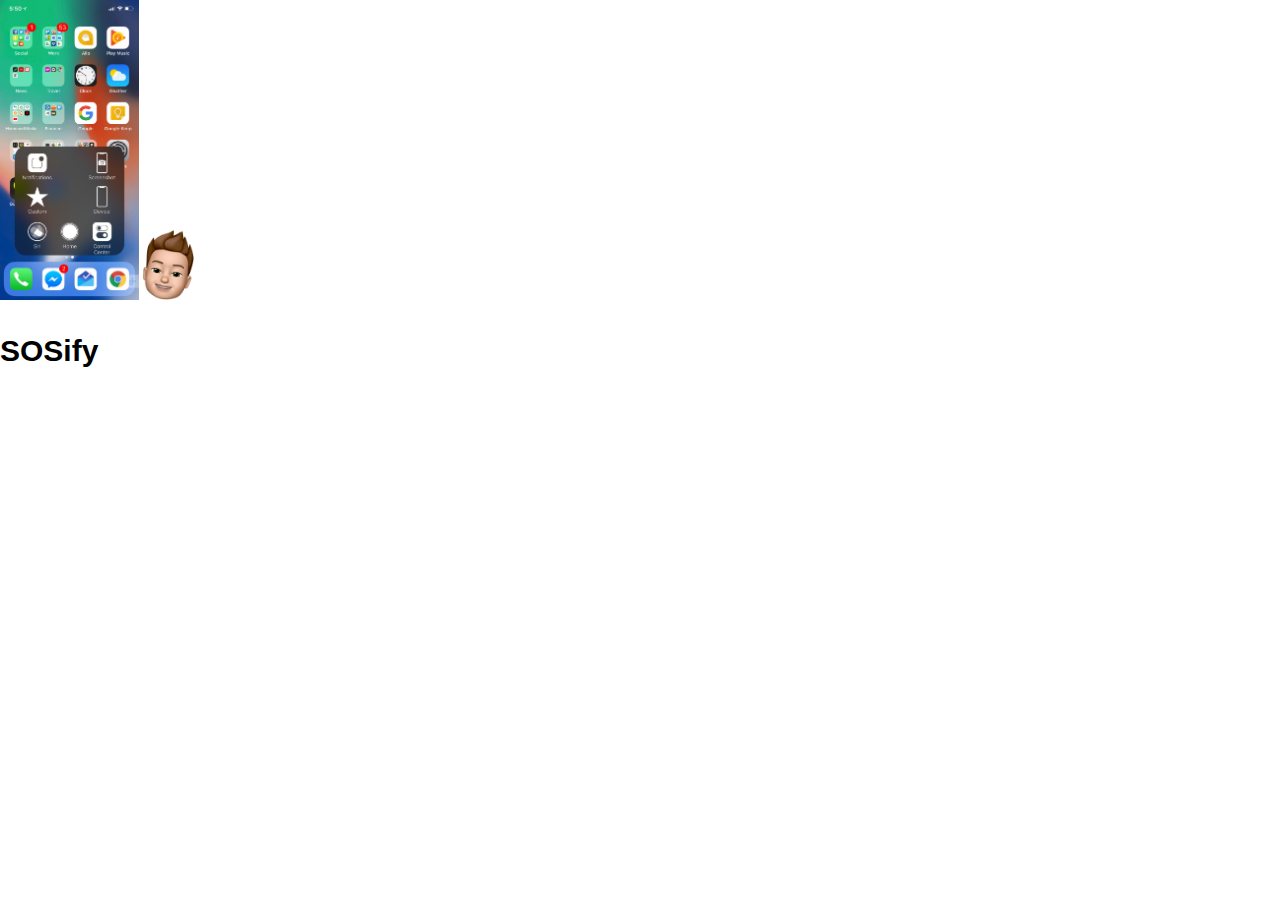
==== index.html @ 4ccb197d "1 test" ====
<!DOCTYPE html>
<html lang="en">
<head>
    <meta charset="UTF-8">
    <meta name="viewport" content="width=device-width, initial-scale=1.0">
    <meta http-equiv="X-UA-Compatible" content="ie=edge">
    <title>SOSify</title>
    <link rel="stylesheet" href="styles/style.css">



</head>
<body>

<img class="screenshot_homepage" src="img/screenshot_from_internet.jpg" alt="SOSify App Icon">

<img class="appicon" src="img/elias_memoji_transparent.png" alt="SOSify App Icon">

<p class="appname">SOSify</p>


    <script src="app.js"></script>
</body>
</html>
<!-- kommentar -->
---- styles/style.css ----
/*@import url('https://fonts.googleapis.com/css?family=Josefin+Sans');*/


body {
    padding:0px;
    margin:0px;
    background-image: url("img/iphone11.png");
    background-position: center;
    background-repeat: cover;
}

p.appname {
  font-size: 30px;
  font-weight: bold;
  font-family: sans-serif;
}

img.appicon {
  height: 70px;
}

img.screenshot_homepage {
  height: 300px;
}
/* ist ja nur ein kommentar*/
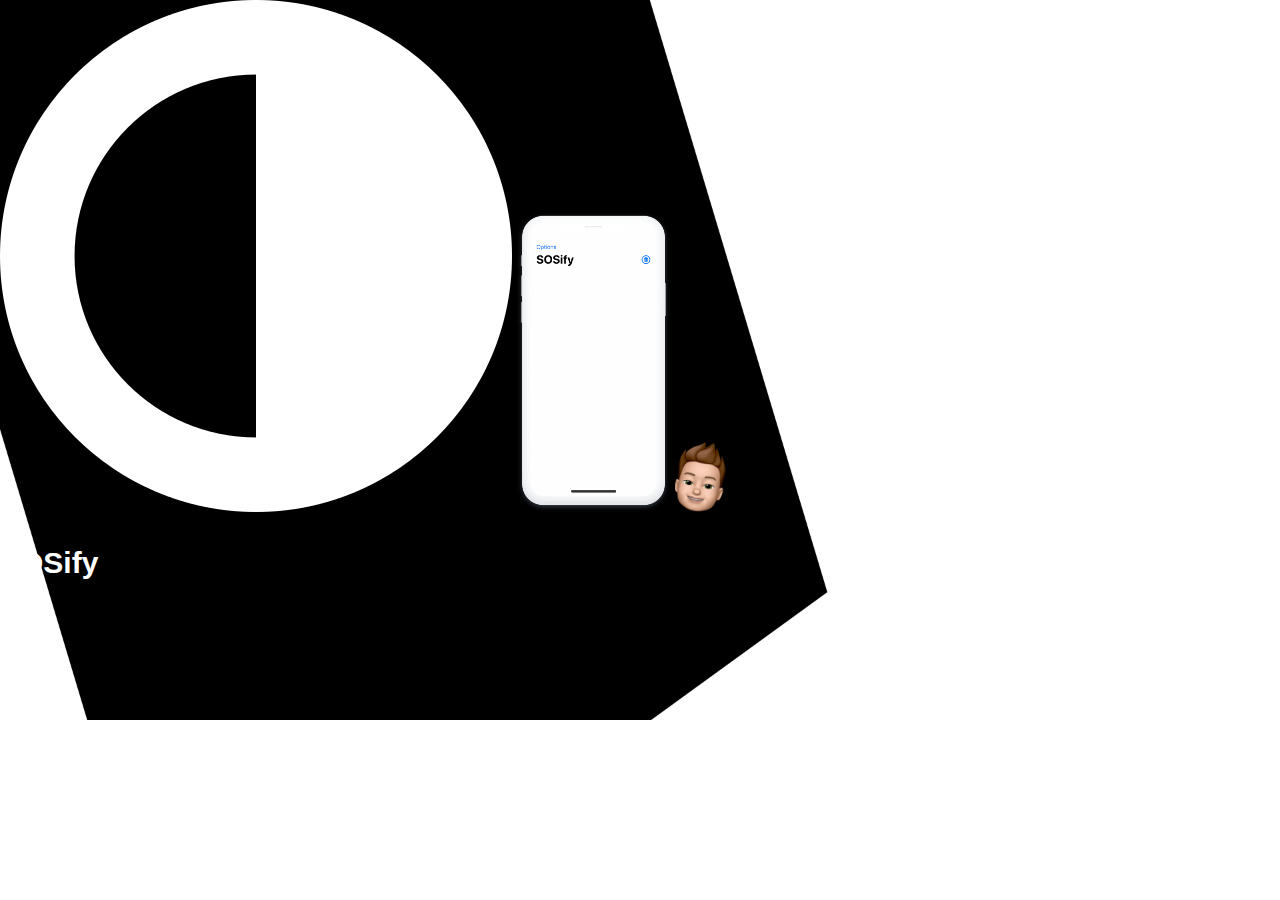
==== commit d46e4661: "update" ====
--- a/index.html
+++ b/index.html
@@ -12,14 +12,16 @@
 </head>
 <body>
 
-<img class="screenshot_homepage" src="img/screenshot_from_internet.jpg" alt="SOSify App Icon">
+<a href="sites/darkmode.html"><img src="img/lightmode.png" alt="turn darkmode on" /></a>
+
+<img class="screenshot_homepage" src="img/mockup_1/iphone11_weiss.png" alt="SOSify App Icon">
 
 <img class="appicon" src="img/elias_memoji_transparent.png" alt="SOSify App Icon">
 
 <p class="appname">SOSify</p>
 
 
-    <script src="app.js"></script>
+    <script src="scripts/modechange.js"></script>
 </body>
 </html>
 <!-- kommentar -->
--- a/styles/style.css
+++ b/styles/style.css
@@ -1,18 +1,22 @@
 /*@import url('https://fonts.googleapis.com/css?family=Josefin+Sans');*/
 
 
+
 body {
-    padding:0px;
-    margin:0px;
-    background-image: url("img/iphone11.png");
-    background-position: center;
-    background-repeat: cover;
+  padding:0px;
+  margin:0px;
+  background-image: url("../img/light_background.png");
+  background-size: cover;
+  background-repeat: no-repeat;
+  position: relative;
 }
+
 
 p.appname {
   font-size: 30px;
   font-weight: bold;
   font-family: sans-serif;
+  color: white;
 }
 
 img.appicon {
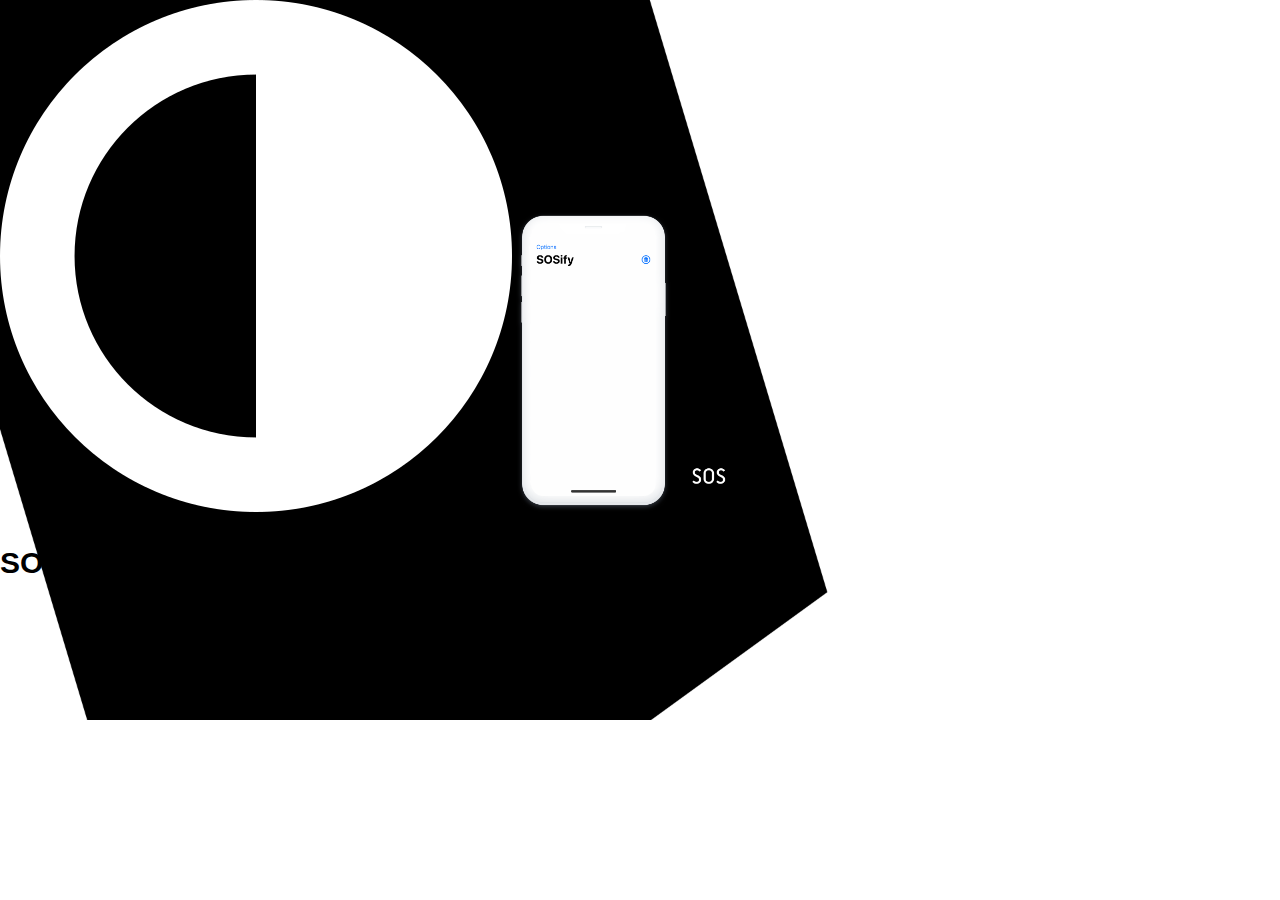
==== commit a6ab9119: "mhm" ====
--- a/index.html
+++ b/index.html
@@ -1,6 +1,20 @@
 <!DOCTYPE html>
 <html lang="en">
 <head>
+
+
+
+<link rel="apple-touch-icon" sizes="180x180" href="img/favicon/apple-touch-icon.png">
+<link rel="icon" type="image/png" sizes="32x32" href="img/favicon/favicon-32x32.png">
+<link rel="icon" type="image/png" sizes="16x16" href="img/favicon/favicon-16x16.png">
+<link rel="manifest" href="img/favicon/site.webmanifest">
+<link rel="mask-icon" href="img/favicon/safari-pinned-tab.svg" color="#5bbad5">
+<link rel="shortcut icon" href="img/favicon/favicon.ico">
+<meta name="msapplication-TileColor" content="#9f00a7">
+<meta name="msapplication-config" content="img/favicon/browserconfig.xml">
+<meta name="theme-color" content="#ffffff">
+
+
     <meta charset="UTF-8">
     <meta name="viewport" content="width=device-width, initial-scale=1.0">
     <meta http-equiv="X-UA-Compatible" content="ie=edge">
@@ -12,11 +26,11 @@
 </head>
 <body>
 
-<a href="sites/darkmode.html"><img src="img/lightmode.png" alt="turn darkmode on" /></a>
+<a href="sites/darkmode.html" class="modeoption"><img src="img/lightmode.png" alt="turn darkmode on" /></a>
 
 <img class="screenshot_homepage" src="img/mockup_1/iphone11_weiss.png" alt="SOSify App Icon">
 
-<img class="appicon" src="img/elias_memoji_transparent.png" alt="SOSify App Icon">
+<img class="appicon" src="img/sos_logo/sos_with_corners_black.png" alt="SOSify App Icon Black">
 
 <p class="appname">SOSify</p>
 
--- a/styles/style.css
+++ b/styles/style.css
@@ -16,7 +16,7 @@
   font-size: 30px;
   font-weight: bold;
   font-family: sans-serif;
-  color: white;
+  color: black;
 }
 
 img.appicon {
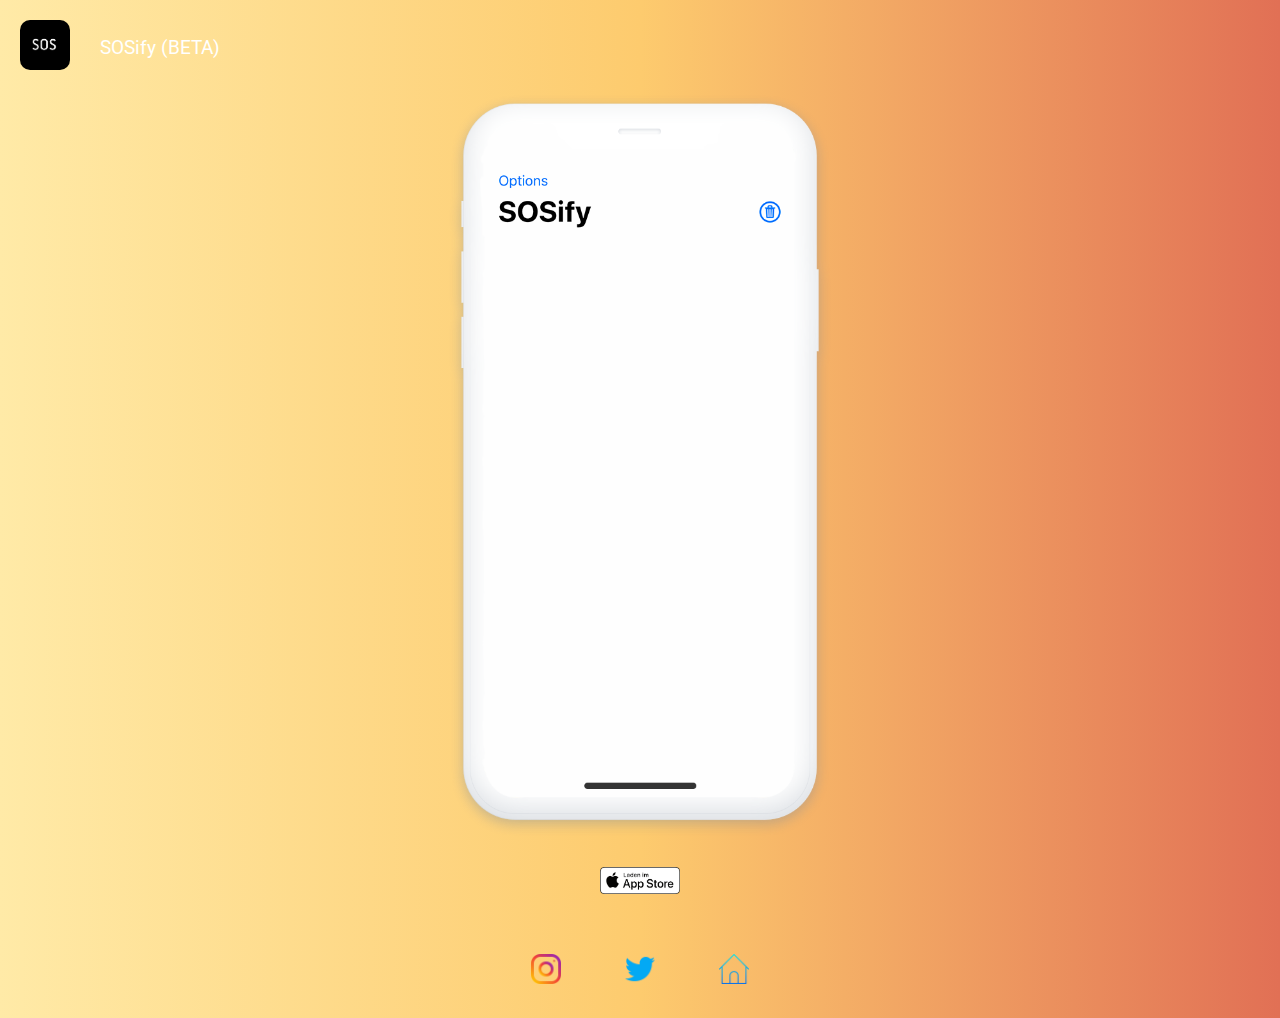
==== commit e7a22b18: "final" ====
--- a/index.html
+++ b/index.html
@@ -1,8 +1,6 @@
 <!DOCTYPE html>
 <html lang="en">
 <head>
-
-
 
 <link rel="apple-touch-icon" sizes="180x180" href="img/favicon/apple-touch-icon.png">
 <link rel="icon" type="image/png" sizes="32x32" href="img/favicon/favicon-32x32.png">
@@ -10,10 +8,9 @@
 <link rel="manifest" href="img/favicon/site.webmanifest">
 <link rel="mask-icon" href="img/favicon/safari-pinned-tab.svg" color="#5bbad5">
 <link rel="shortcut icon" href="img/favicon/favicon.ico">
-<meta name="msapplication-TileColor" content="#9f00a7">
+<meta name="msapplication-TileColor" content="#2d89ef">
 <meta name="msapplication-config" content="img/favicon/browserconfig.xml">
 <meta name="theme-color" content="#ffffff">
-
 
     <meta charset="UTF-8">
     <meta name="viewport" content="width=device-width, initial-scale=1.0">
@@ -21,18 +18,34 @@
     <title>SOSify</title>
     <link rel="stylesheet" href="styles/style.css">
 
+<!--appbanner: https://developer.apple.com/library/archive/documentation/AppleApplications/Reference/SafariWebContent/PromotingAppswithAppBanners/PromotingAppswithAppBanners.html -->
 
+<meta name="apple-itunes-app" content="app-id=myAppStoreID, affiliate-data=myAffiliateData, app-argument=myURL">
 
 </head>
 <body>
 
-<a href="sites/darkmode.html" class="modeoption"><img src="img/lightmode.png" alt="turn darkmode on" /></a>
+<div class="appbox">
+<a href="https://www.appstore.link"><img class="icon" src="apps/appicon.png" alt="app icon" /></a>
+<a class="app_name" href="https://www.appstore.link">SOSify (BETA)</a>
+</div>
 
-<img class="screenshot_homepage" src="img/mockup_1/iphone11_weiss.png" alt="SOSify App Icon">
 
-<img class="appicon" src="img/sos_logo/sos_with_corners_black.png" alt="SOSify App Icon Black">
+<a href="https://www.appstore.link"><img class="screenshot" src="img/light_screen.png" alt="screenshot" /></a>
 
-<p class="appname">SOSify</p>
+<a href="https://www.appstore.link"><img class="appstore_button" src="img/appstore_white.png" alt="app logo" /></a>
+
+<!--
+<a href="https://www.appstore.link"><img class="screenshot" src="img/iphone11_black.png" alt="darkmode screenshot" /></a>
+-->
+
+
+
+<div class="socialmedia">
+<a href="https://instagram.com/dev_eliasf"><img class="socialmedia_icon" src="img/instagram.png" alt="dev eliasfrehners instagram" /></a>
+<a href="https://twitter.com/dev_eliasf"><img class="socialmedia_icon" src="img/twitter.png" alt="dev eliasfrehners twitter" /></a>
+<a href="https://develiasfrehner.github.io/home"><img class="socialmedia_icon" src="img/homepage.png" alt="dev eliasfrehners homepage" /></a>
+</div>
 
 
     <script src="scripts/modechange.js"></script>
--- a/styles/style.css
+++ b/styles/style.css
@@ -1,29 +1,70 @@
-/*@import url('https://fonts.googleapis.com/css?family=Josefin+Sans');*/
+@import url('https://fonts.googleapis.com/css?family=Roboto&display=swap');
 
-
+/* colors: https://flatuicolors.com/palette/us */
 
 body {
-  padding:0px;
-  margin:0px;
-  background-image: url("../img/light_background.png");
+  margin: 0px;
+  padding: 0px;
+/*  background-image: url("../img/light_background.png");
   background-size: cover;
   background-repeat: no-repeat;
-  position: relative;
+  position: relative;*/
+/*  background-color: #2d3436*/
+  background-image: linear-gradient(to right, #ffeaa7, #fdcb6e, #e17055);
 }
 
 
-p.appname {
-  font-size: 30px;
-  font-weight: bold;
-  font-family: sans-serif;
-  color: black;
+/*__________________________________________________*/
+div.appbox {
+
+}
+/*__________________________________________________*/
+
+div.appbox {
+  float: left;
+  display: flex;
+  align-items: center;
+  width: 100%;
 }
 
-img.appicon {
-  height: 70px;
+img.icon {
+  border-radius: 10px;;
+  width: 50px;
+  margin: 20px;
 }
 
-img.screenshot_homepage {
-  height: 300px;
+img.appstore_button {
+  width: 80px;
+  display: block;
+  margin-left: auto;
+  margin-right: auto;
+  margin-top: 30px;
+  margin-bottom: 30px;
 }
+
+a.app_name {
+  color: white;
+  text-decoration: none;
+  font-size: 120%;
+  font-family: 'Roboto', sans-serif;
+  margin-left: 10px;
+}
+
+img.socialmedia_icon {
+  margin: 30px;
+  height: 30px;
+}
+
+div.socialmedia {
+  text-align: center;
+}
+
+img.screenshot {
+  width: 30%;
+  height: auto;
+  display: block;
+  margin-left: auto;
+  margin-right: auto;
+}
+
 /* ist ja nur ein kommentar*/
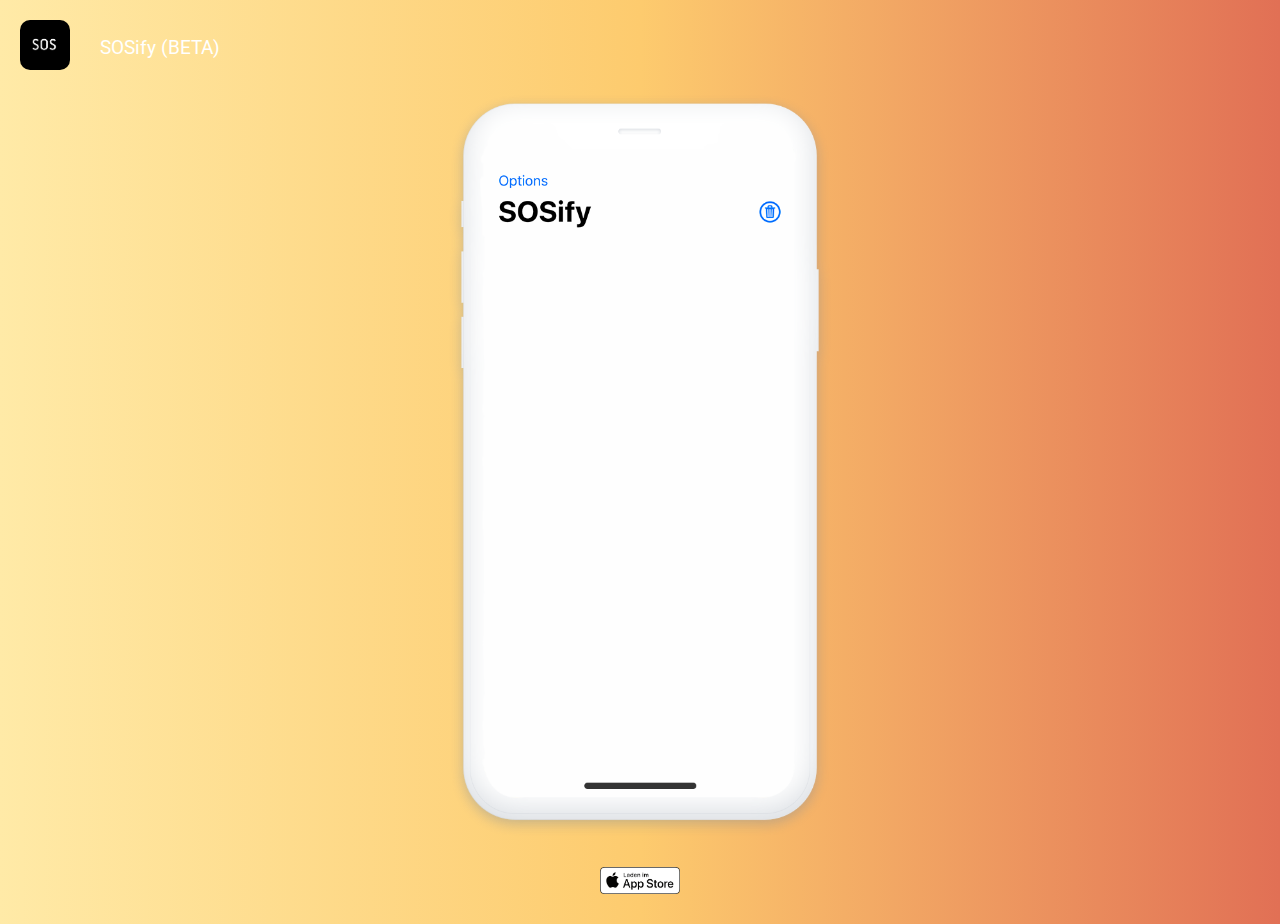
==== commit 3896474c: "a" ====
--- a/index.html
+++ b/index.html
@@ -35,17 +35,7 @@
 
 <a href="https://www.appstore.link"><img class="appstore_button" src="img/appstore_white.png" alt="app logo" /></a>
 
-<!--
-<a href="https://www.appstore.link"><img class="screenshot" src="img/iphone11_black.png" alt="darkmode screenshot" /></a>
--->
 
-
-
-<div class="socialmedia">
-<a href="https://instagram.com/dev_eliasf"><img class="socialmedia_icon" src="img/instagram.png" alt="dev eliasfrehners instagram" /></a>
-<a href="https://twitter.com/dev_eliasf"><img class="socialmedia_icon" src="img/twitter.png" alt="dev eliasfrehners twitter" /></a>
-<a href="https://develiasfrehner.github.io/home"><img class="socialmedia_icon" src="img/homepage.png" alt="dev eliasfrehners homepage" /></a>
-</div>
 
 
     <script src="scripts/modechange.js"></script>
--- a/styles/style.css
+++ b/styles/style.css
@@ -50,14 +50,6 @@
   margin-left: 10px;
 }
 
-img.socialmedia_icon {
-  margin: 30px;
-  height: 30px;
-}
-
-div.socialmedia {
-  text-align: center;
-}
 
 img.screenshot {
   width: 30%;
